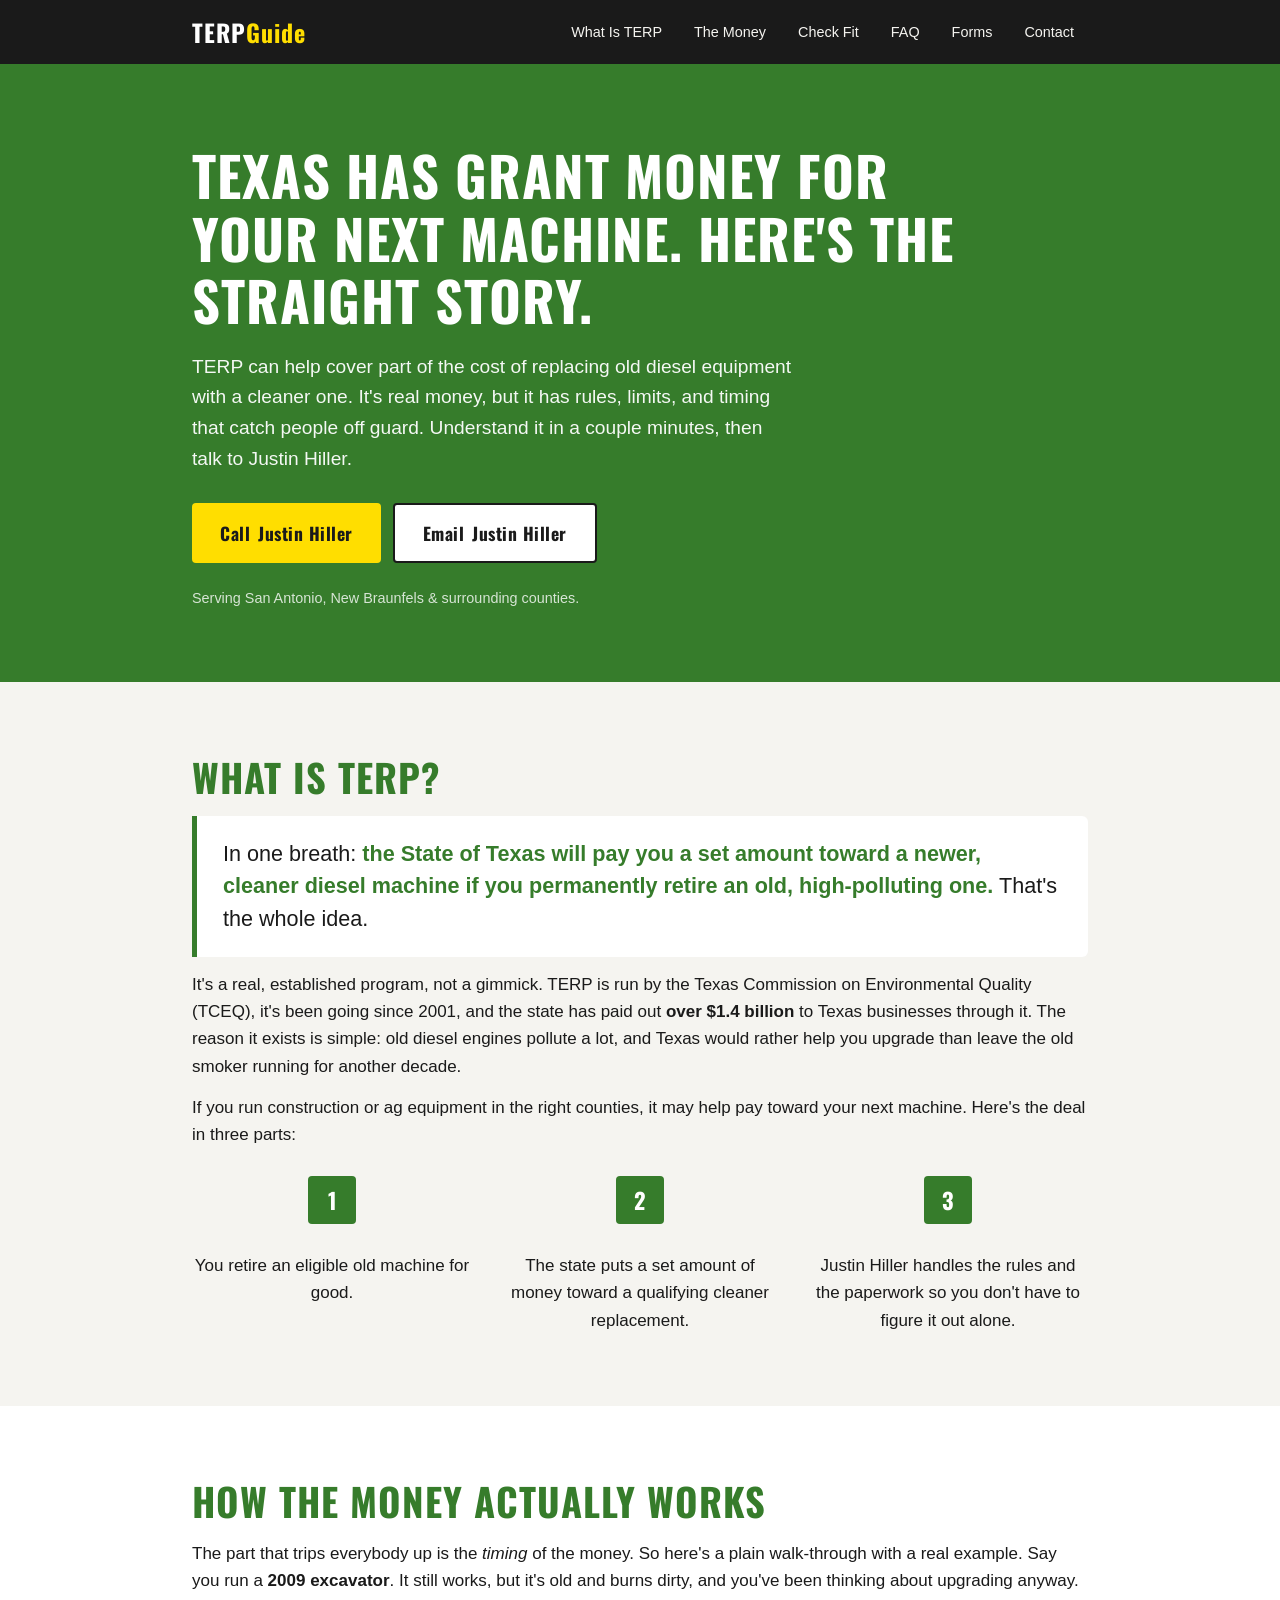
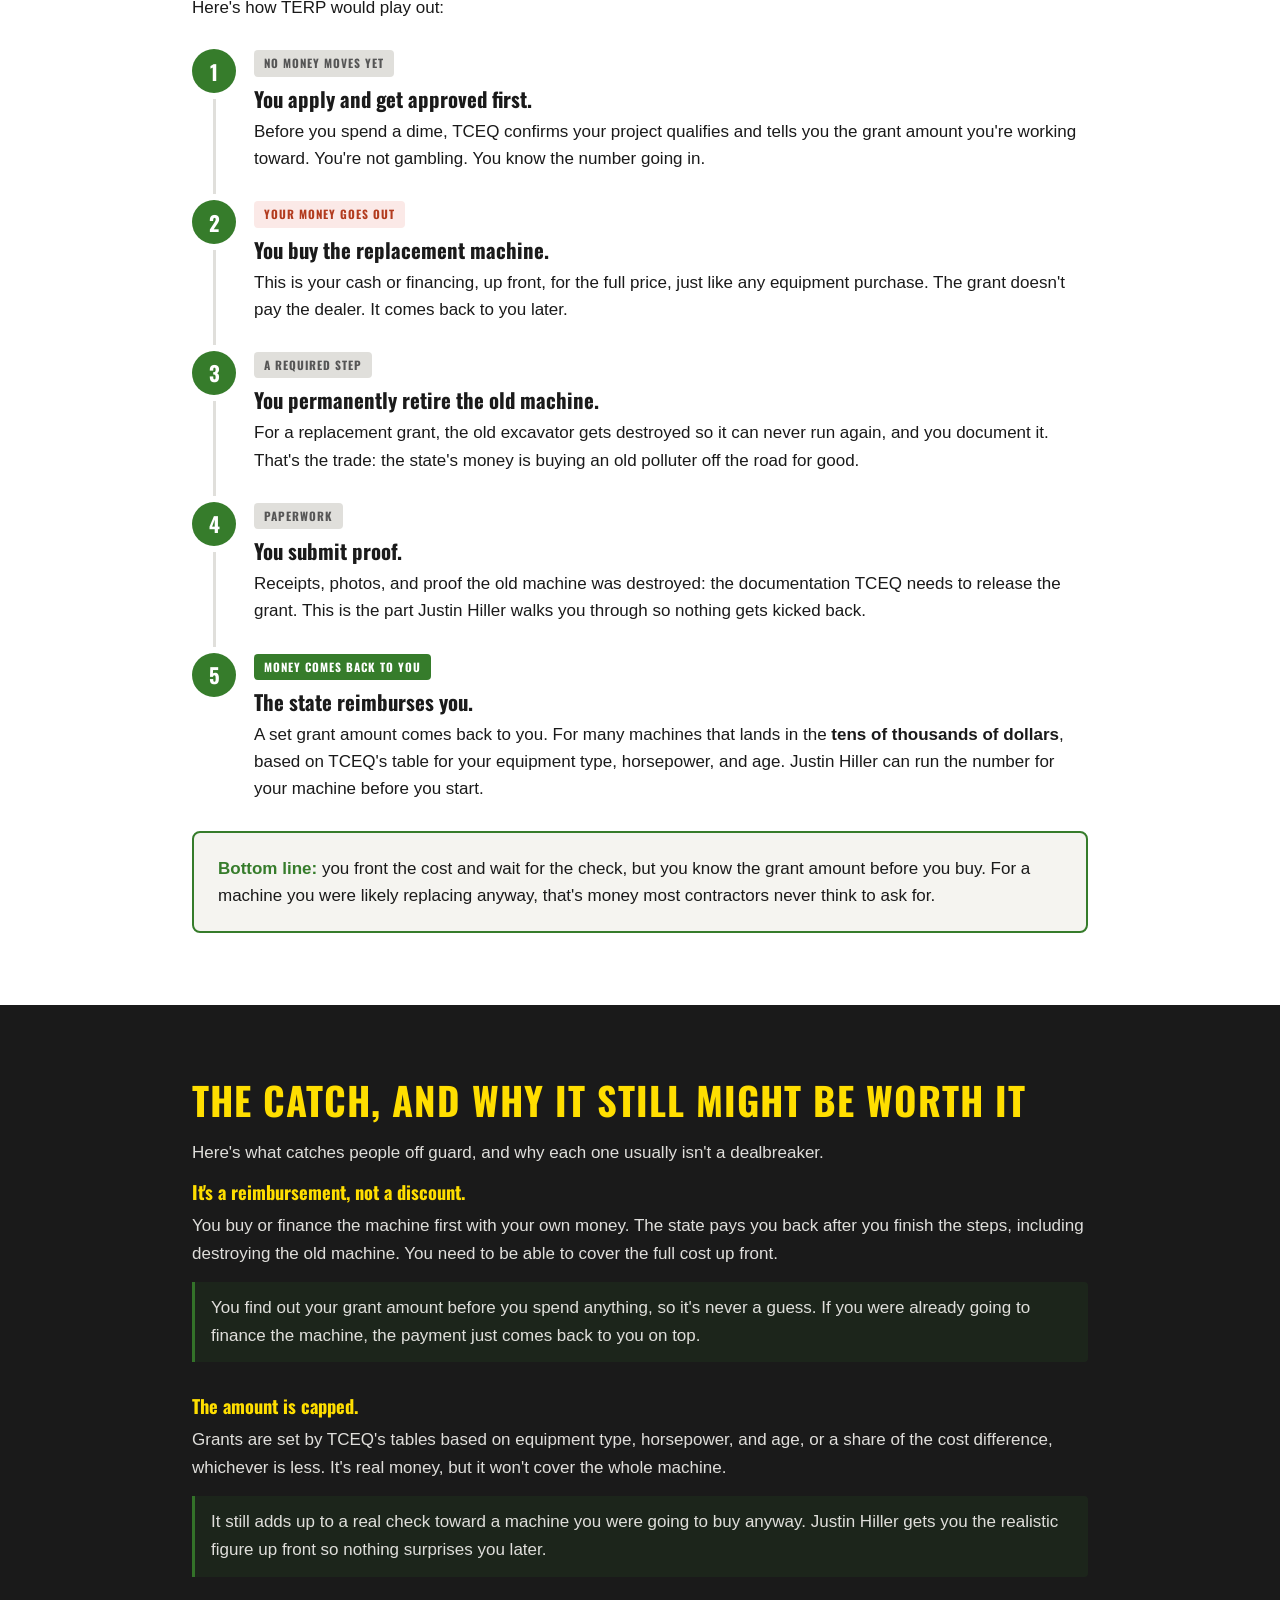
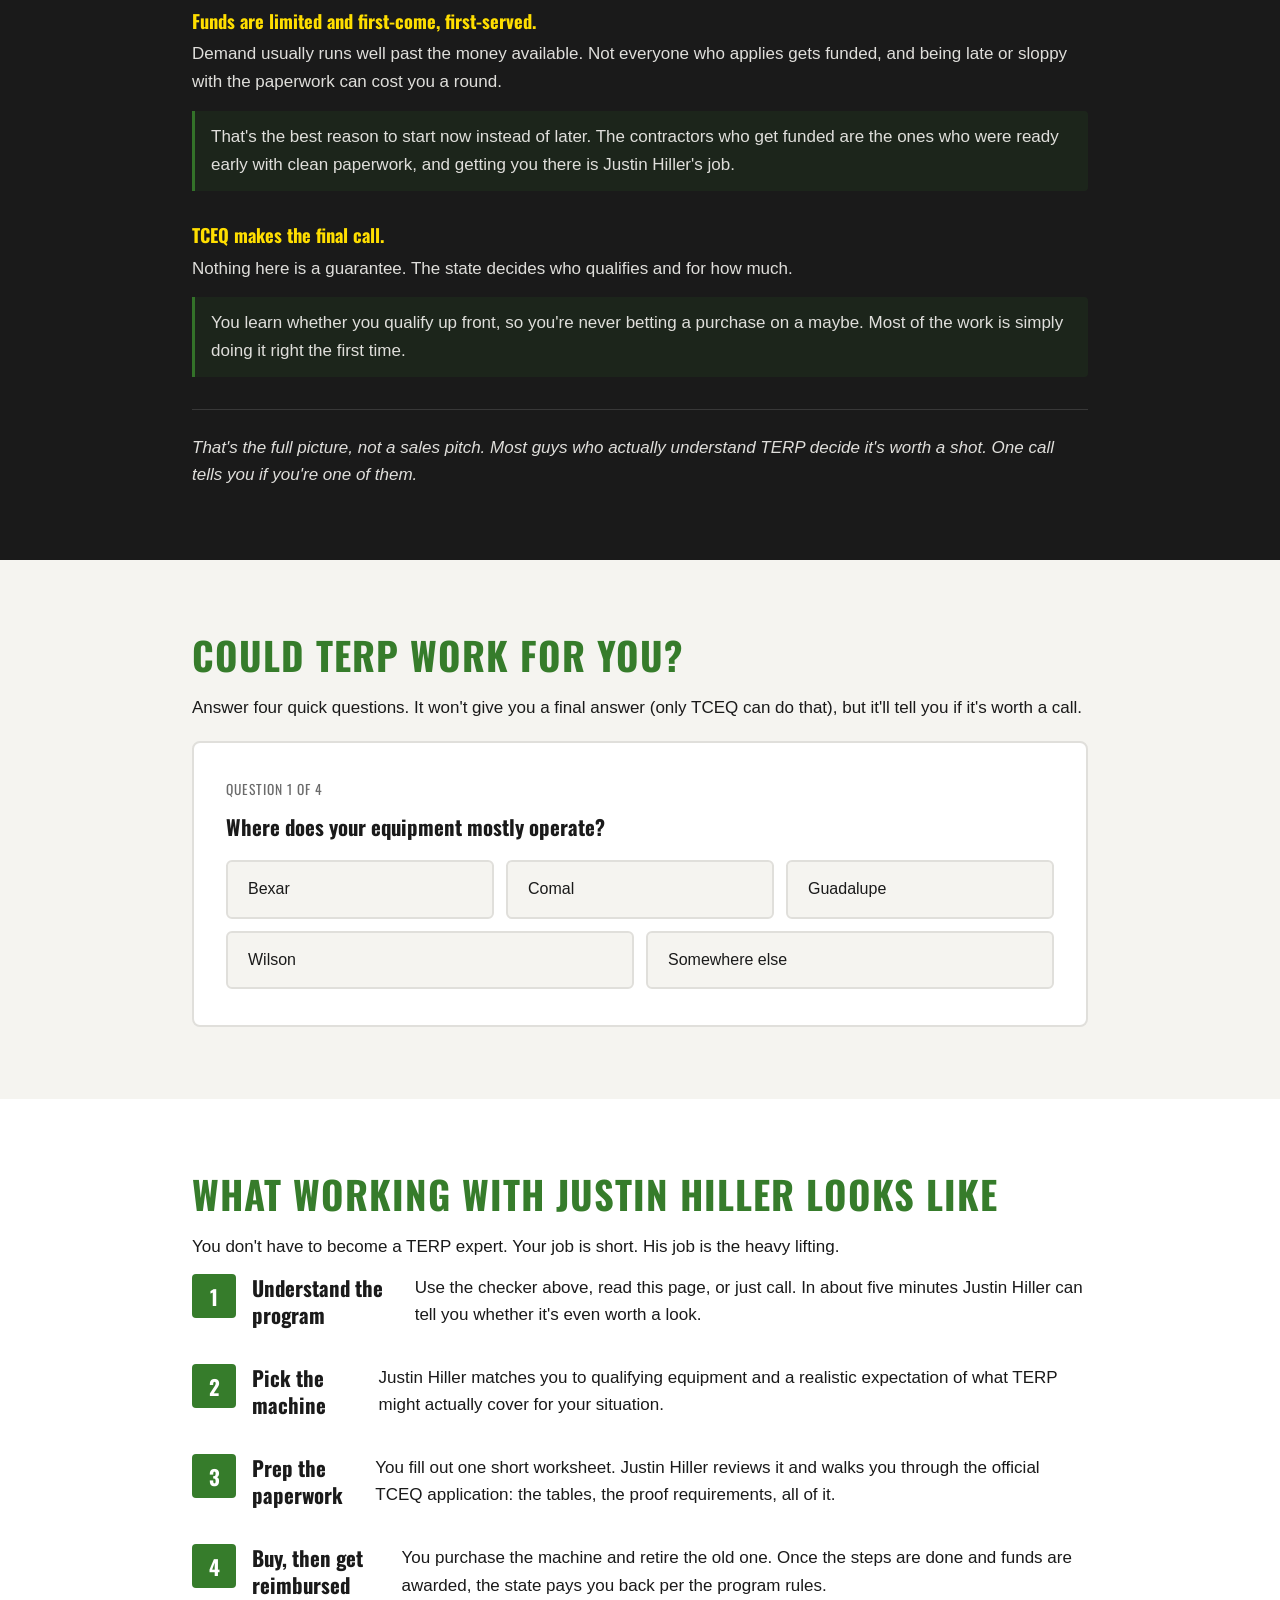
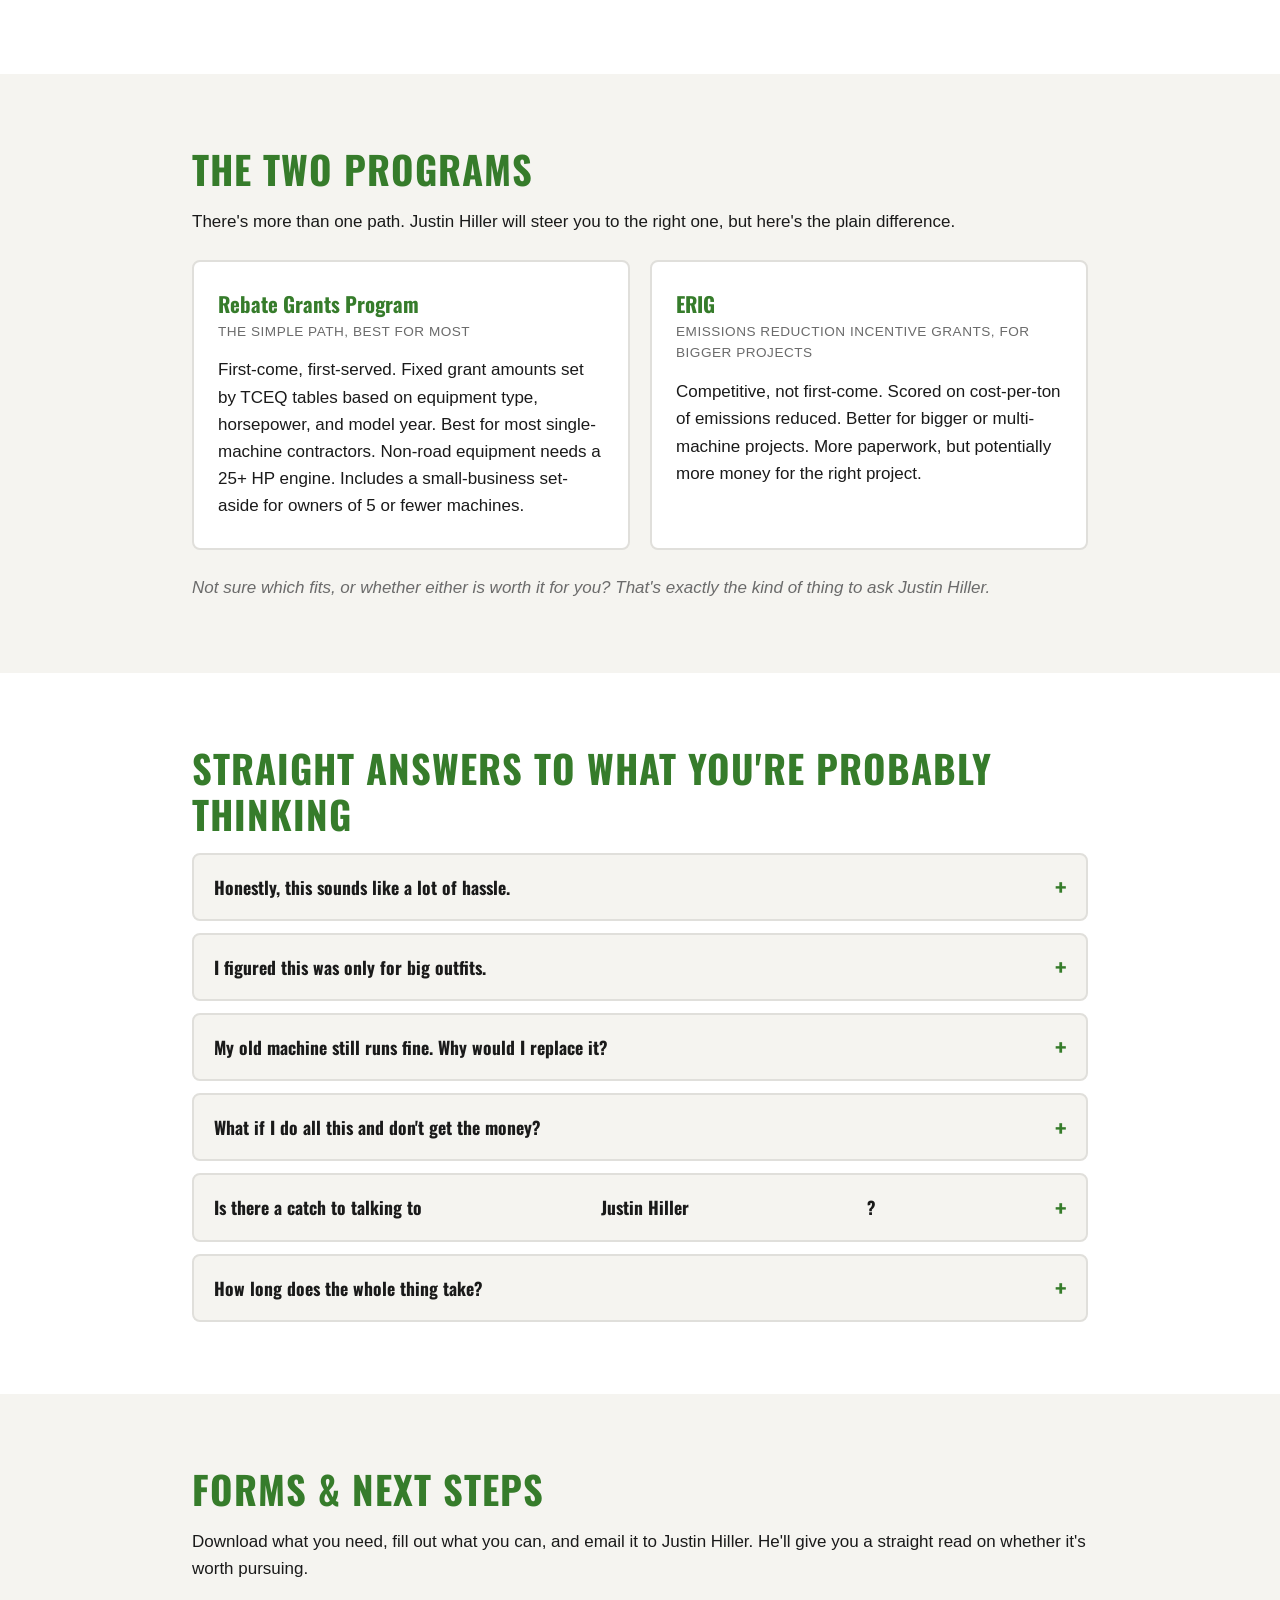
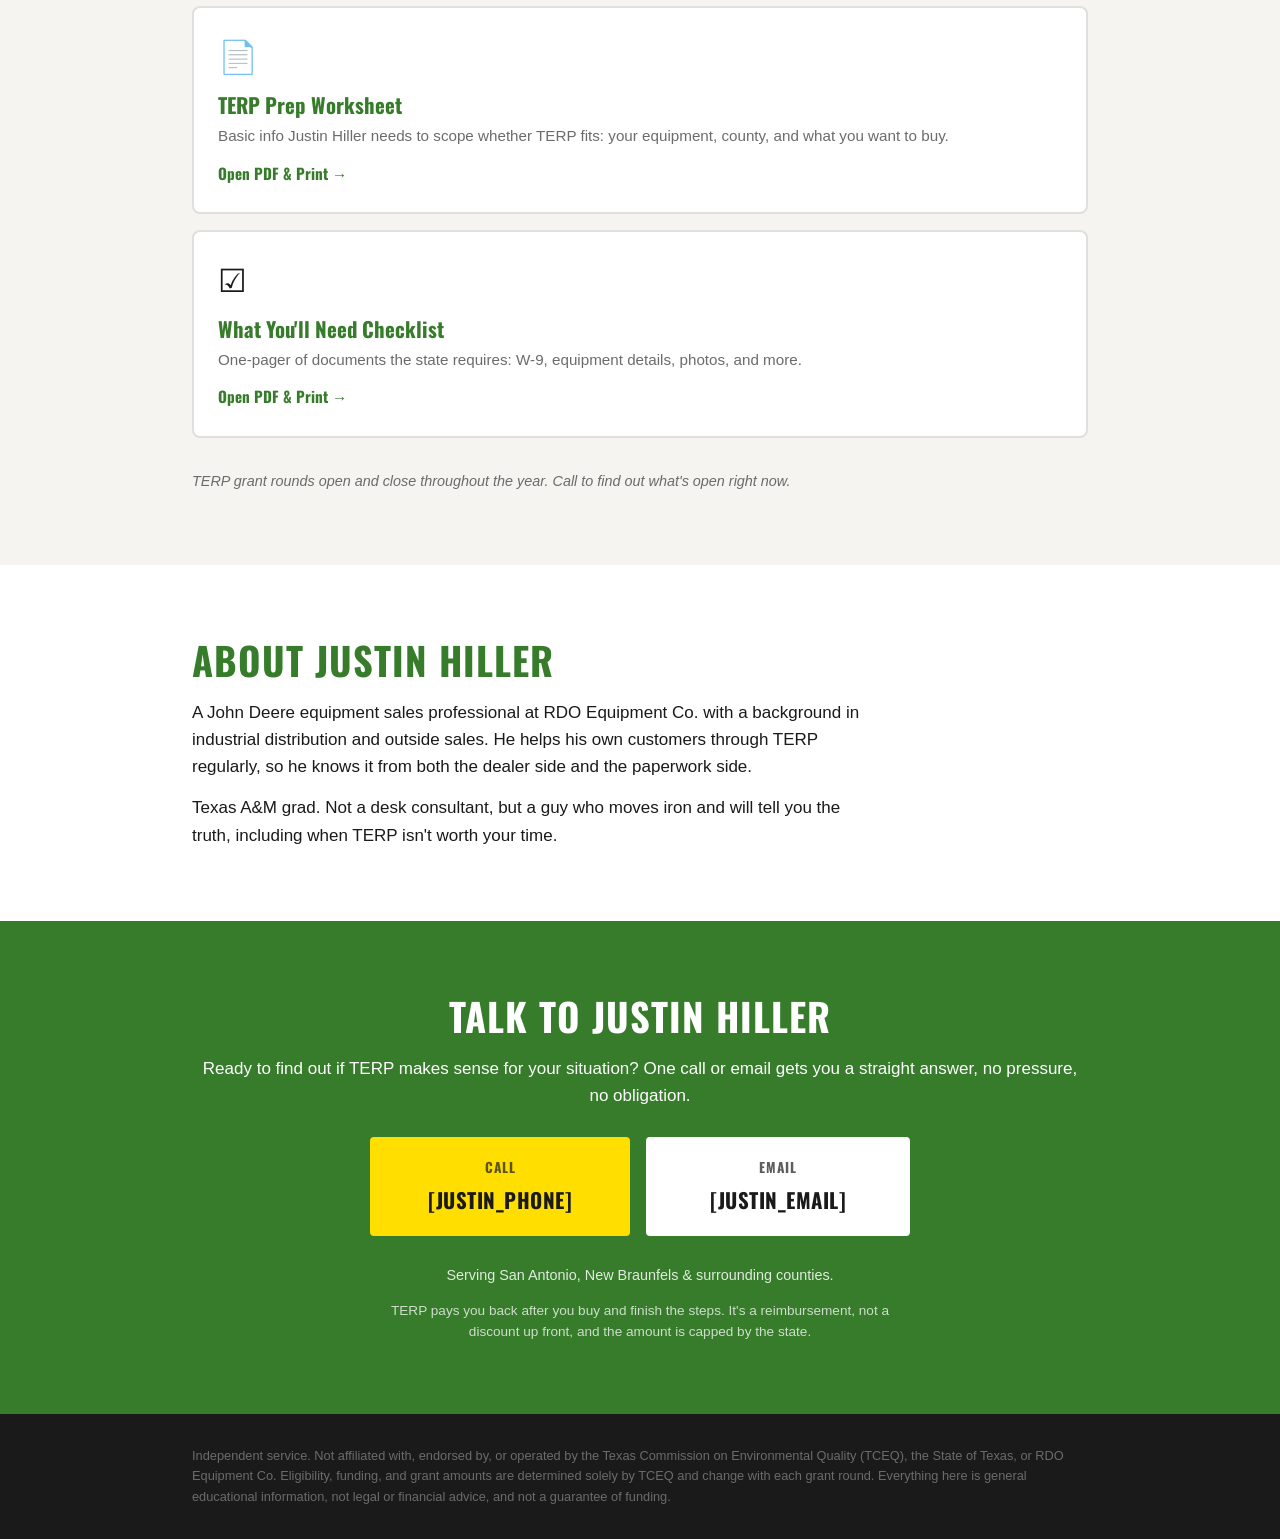
==== index.html @ 0352c2bd "Initial commit: TERP education & referral site Static single-page site explaining the Texas Emission" ====
<!DOCTYPE html>
<html lang="en">
<head>
  <meta charset="UTF-8">
  <meta name="viewport" content="width=device-width, initial-scale=1.0">
  <title>TERP Grants for Texas Contractors & Farmers | Straight Talk</title>
  <meta name="description" content="Texas has grant money to help replace old diesel equipment. Understand the TERP program in plain English: how the money actually works, what it covers, and whether it's worth your time.">
  <meta property="og:title" content="TERP Grants for Texas Contractors & Farmers">
  <meta property="og:description" content="Texas has grant money to help replace old diesel equipment. Understand the TERP program: the real version, not the sales pitch.">
  <meta property="og:type" content="website">
  <link rel="icon" href="data:image/svg+xml,<svg xmlns='http://www.w3.org/2000/svg' viewBox='0 0 100 100'><rect width='100' height='100' rx='12' fill='%23367C2B'/><text x='50' y='72' font-size='60' font-weight='bold' fill='white' text-anchor='middle' font-family='Arial Black,Arial'>T</text></svg>">
  <link rel="preconnect" href="https://fonts.googleapis.com">
  <link rel="preconnect" href="https://fonts.gstatic.com" crossorigin>
  <link href="https://fonts.googleapis.com/css2?family=Oswald:wght@500;700&display=swap" rel="stylesheet">
  <link rel="stylesheet" href="styles.css">
</head>
<body>

  <!-- Nav -->
  <nav class="main-nav" aria-label="Main navigation">
    <div class="container nav-bar">
      <a href="#hero" class="nav-logo">TERP<span>Guide</span></a>
      <button class="nav-toggle" aria-expanded="false" aria-controls="nav-menu" aria-label="Open menu">
        <span></span><span></span><span></span>
      </button>
      <ul class="nav-menu" id="nav-menu" role="list">
        <li><a href="#what-is-terp">What Is TERP</a></li>
        <li><a href="#money">The Money</a></li>
        <li><a href="#eligibility">Check Fit</a></li>
        <li><a href="#faq">FAQ</a></li>
        <li><a href="#forms">Forms</a></li>
        <li><a href="#contact">Contact</a></li>
      </ul>
    </div>
  </nav>

  <main>

    <!-- 1. Hero -->
    <section id="hero" class="hero">
      <div class="container">
        <h1>Texas Has Grant Money for Your Next Machine. Here's the Straight Story.</h1>
        <p class="hero-sub">TERP can help cover part of the cost of replacing old diesel equipment with a cleaner one. It's real money, but it has rules, limits, and timing that catch people off guard. Understand it in a couple minutes, then talk to <span data-name>Justin</span>.</p>
        <div class="hero-ctas">
          <a href="#" data-phone class="btn btn--primary">Call <span data-name>Justin</span></a>
          <a href="#" data-email class="btn btn--secondary">Email <span data-name>Justin</span></a>
        </div>
        <p class="hero-area">Serving <span data-service-area>San Antonio, New Braunfels & surrounding counties</span>.</p>
      </div>
    </section>

    <!-- 2. What Is TERP -->
    <section id="what-is-terp" class="section">
      <div class="container">
        <h2>What Is TERP?</h2>
        <p class="lead-statement">In one breath: <strong>the State of Texas will pay you a set amount toward a newer, cleaner diesel machine if you permanently retire an old, high-polluting one.</strong> That's the whole idea.</p>
        <p>It's a real, established program, not a gimmick. TERP is run by the Texas Commission on Environmental Quality (TCEQ), it's been going since 2001, and the state has paid out <strong>over $1.4 billion</strong> to Texas businesses through it. The reason it exists is simple: old diesel engines pollute a lot, and Texas would rather help you upgrade than leave the old smoker running for another decade.</p>
        <p>If you run construction or ag equipment in the right counties, it may help pay toward your next machine. Here's the deal in three parts:</p>
        <div class="three-points">
          <div class="point">
            <div class="point-number">1</div>
            <p>You retire an eligible old machine for good.</p>
          </div>
          <div class="point">
            <div class="point-number">2</div>
            <p>The state puts a set amount of money toward a qualifying cleaner replacement.</p>
          </div>
          <div class="point">
            <div class="point-number">3</div>
            <p><span data-name>Justin</span> handles the rules and the paperwork so you don't have to figure it out alone.</p>
          </div>
        </div>
      </div>
    </section>

    <!-- 3. How the Money Actually Works -->
    <section id="money" class="section section--alt">
      <div class="container">
        <h2>How the Money Actually Works</h2>
        <p>The part that trips everybody up is the <em>timing</em> of the money. So here's a plain walk-through with a real example. Say you run a <strong>2009 excavator</strong>. It still works, but it's old and burns dirty, and you've been thinking about upgrading anyway. Here's how TERP would play out:</p>

        <ol class="timeline" aria-label="How the TERP money flows, step by step">
          <li class="tl-step">
            <div class="tl-marker"><span class="tl-num">1</span><span class="tl-bar"></span></div>
            <div class="tl-body">
              <span class="tl-tag tl-tag--neutral">No money moves yet</span>
              <h3>You apply and get approved first.</h3>
              <p>Before you spend a dime, TCEQ confirms your project qualifies and tells you the grant amount you're working toward. You're not gambling. You know the number going in.</p>
            </div>
          </li>
          <li class="tl-step">
            <div class="tl-marker"><span class="tl-num">2</span><span class="tl-bar"></span></div>
            <div class="tl-body">
              <span class="tl-tag tl-tag--out">Your money goes out</span>
              <h3>You buy the replacement machine.</h3>
              <p>This is your cash or financing, up front, for the full price, just like any equipment purchase. The grant doesn't pay the dealer. It comes back to you later.</p>
            </div>
          </li>
          <li class="tl-step">
            <div class="tl-marker"><span class="tl-num">3</span><span class="tl-bar"></span></div>
            <div class="tl-body">
              <span class="tl-tag tl-tag--neutral">A required step</span>
              <h3>You permanently retire the old machine.</h3>
              <p>For a replacement grant, the old excavator gets destroyed so it can never run again, and you document it. That's the trade: the state's money is buying an old polluter off the road for good.</p>
            </div>
          </li>
          <li class="tl-step">
            <div class="tl-marker"><span class="tl-num">4</span><span class="tl-bar"></span></div>
            <div class="tl-body">
              <span class="tl-tag tl-tag--neutral">Paperwork</span>
              <h3>You submit proof.</h3>
              <p>Receipts, photos, and proof the old machine was destroyed: the documentation TCEQ needs to release the grant. This is the part <span data-name>Justin</span> walks you through so nothing gets kicked back.</p>
            </div>
          </li>
          <li class="tl-step tl-step--last">
            <div class="tl-marker"><span class="tl-num">5</span></div>
            <div class="tl-body">
              <span class="tl-tag tl-tag--in">Money comes back to you</span>
              <h3>The state reimburses you.</h3>
              <p>A set grant amount comes back to you. For many machines that lands in the <strong>tens of thousands of dollars</strong>, based on TCEQ's table for your equipment type, horsepower, and age. <span data-name>Justin</span> can run the number for your machine before you start.</p>
            </div>
          </li>
        </ol>

        <div class="money-takeaway">
          <p><strong>Bottom line:</strong> you front the cost and wait for the check, but you know the grant amount before you buy. For a machine you were likely replacing anyway, that's money most contractors never think to ask for.</p>
        </div>
      </div>
    </section>

    <!-- 4. The Catch (honest objections, paired with reassurance) -->
    <section id="honest-version" class="section section--dark">
      <div class="container">
        <h2>The Catch, and Why It Still Might Be Worth It</h2>
        <p class="section-intro">Here's what catches people off guard, and why each one usually isn't a dealbreaker.</p>
        <div class="honest-list">
          <div class="honest-item">
            <h3>It's a reimbursement, not a discount.</h3>
            <p>You buy or finance the machine first with your own money. The state pays you back after you finish the steps, including destroying the old machine. You need to be able to cover the full cost up front.</p>
            <p class="honest-reassure">You find out your grant amount before you spend anything, so it's never a guess. If you were already going to finance the machine, the payment just comes back to you on top.</p>
          </div>
          <div class="honest-item">
            <h3>The amount is capped.</h3>
            <p>Grants are set by TCEQ's tables based on equipment type, horsepower, and age, or a share of the cost difference, whichever is less. It's real money, but it won't cover the whole machine.</p>
            <p class="honest-reassure">It still adds up to a real check toward a machine you were going to buy anyway. <span data-name>Justin</span> gets you the realistic figure up front so nothing surprises you later.</p>
          </div>
          <div class="honest-item">
            <h3>Funds are limited and first-come, first-served.</h3>
            <p>Demand usually runs well past the money available. Not everyone who applies gets funded, and being late or sloppy with the paperwork can cost you a round.</p>
            <p class="honest-reassure">That's the best reason to start now instead of later. The contractors who get funded are the ones who were ready early with clean paperwork, and getting you there is <span data-name>Justin</span>'s job.</p>
          </div>
          <div class="honest-item">
            <h3>TCEQ makes the final call.</h3>
            <p>Nothing here is a guarantee. The state decides who qualifies and for how much.</p>
            <p class="honest-reassure">You learn whether you qualify up front, so you're never betting a purchase on a maybe. Most of the work is simply doing it right the first time.</p>
          </div>
        </div>
        <p class="honest-close">That's the full picture, not a sales pitch. Most guys who actually understand TERP decide it's worth a shot. One call tells you if you're one of them.</p>
      </div>
    </section>

    <!-- 5. Eligibility Checker -->
    <section id="eligibility" class="section">
      <div class="container">
        <h2>Could TERP Work for You?</h2>
        <p>Answer four quick questions. It won't give you a final answer (only TCEQ can do that), but it'll tell you if it's worth a call.</p>
        <div id="checker-widget" class="checker-widget" role="region" aria-label="Eligibility checker">
          <!-- Populated by script.js -->
        </div>
      </div>
    </section>

    <!-- 6. How It Works (working with Justin) -->
    <section id="how-it-works" class="section section--alt">
      <div class="container">
        <h2>What Working With <span data-name>Justin</span> Looks Like</h2>
        <p>You don't have to become a TERP expert. Your job is short. His job is the heavy lifting.</p>
        <div class="steps">
          <div class="step">
            <div class="step-number">1</div>
            <h3>Understand the program</h3>
            <p>Use the checker above, read this page, or just call. In about five minutes <span data-name>Justin</span> can tell you whether it's even worth a look.</p>
          </div>
          <div class="step">
            <div class="step-number">2</div>
            <h3>Pick the machine</h3>
            <p><span data-name>Justin</span> matches you to qualifying equipment and a realistic expectation of what TERP might actually cover for your situation.</p>
          </div>
          <div class="step">
            <div class="step-number">3</div>
            <h3>Prep the paperwork</h3>
            <p>You fill out one short worksheet. <span data-name>Justin</span> reviews it and walks you through the official TCEQ application: the tables, the proof requirements, all of it.</p>
          </div>
          <div class="step">
            <div class="step-number">4</div>
            <h3>Buy, then get reimbursed</h3>
            <p>You purchase the machine and retire the old one. Once the steps are done and funds are awarded, the state pays you back per the program rules.</p>
          </div>
        </div>
      </div>
    </section>

    <!-- 7. The Two Programs -->
    <section id="programs" class="section">
      <div class="container">
        <h2>The Two Programs</h2>
        <p>There's more than one path. <span data-name>Justin</span> will steer you to the right one, but here's the plain difference.</p>
        <div class="program-cards">
          <div class="program-card">
            <h3>Rebate Grants Program</h3>
            <p class="program-card-subtitle">The simple path, best for most</p>
            <p>First-come, first-served. Fixed grant amounts set by TCEQ tables based on equipment type, horsepower, and model year. Best for most single-machine contractors. Non-road equipment needs a 25+ HP engine. Includes a small-business set-aside for owners of 5 or fewer machines.</p>
          </div>
          <div class="program-card">
            <h3>ERIG</h3>
            <p class="program-card-subtitle">Emissions Reduction Incentive Grants, for bigger projects</p>
            <p>Competitive, not first-come. Scored on cost-per-ton of emissions reduced. Better for bigger or multi-machine projects. More paperwork, but potentially more money for the right project.</p>
          </div>
        </div>
        <p class="programs-note">Not sure which fits, or whether either is worth it for you? That's exactly the kind of thing to ask <span data-name>Justin</span>.</p>
      </div>
    </section>

    <!-- 8. FAQ / objection handling -->
    <section id="faq" class="section section--alt">
      <div class="container">
        <h2>Straight Answers to What You're Probably Thinking</h2>
        <div class="faq-list">
          <details class="faq-item">
            <summary>Honestly, this sounds like a lot of hassle.</summary>
            <div class="faq-body">
              <p>The paperwork is the exact part that scares most people off, which is why <span data-name>Justin</span> does that part with you. Your side is short: one conversation, a quick worksheet, and a few signatures. The TCEQ application, the grant tables, and the proof requirements are on him.</p>
            </div>
          </details>
          <details class="faq-item">
            <summary>I figured this was only for big outfits.</summary>
            <div class="faq-body">
              <p>It's not. There's a small-business set-aside built specifically for owners of <strong>five or fewer machines</strong>. Plenty of single-machine contractors and small ag operations get funded. If anything, this is more for you than for the big fleets.</p>
            </div>
          </details>
          <details class="faq-item">
            <summary>My old machine still runs fine. Why would I replace it?</summary>
            <div class="faq-body">
              <p>You don't have to. But if you were already going to upgrade in the next year or two, TERP can put a real chunk of money toward it that you'd otherwise never see. The trade is that the old machine gets retired for good, so it makes the most sense when you're ready to move on from it anyway.</p>
            </div>
          </details>
          <details class="faq-item">
            <summary>What if I do all this and don't get the money?</summary>
            <div class="faq-body">
              <p>Fair concern, and the honest answer is that nothing's guaranteed. TCEQ makes the call. But approval comes before you spend, so you're never risking the purchase itself. <span data-name>Justin</span> won't point you at a long shot.</p>
            </div>
          </details>
          <details class="faq-item">
            <summary>Is there a catch to talking to <span data-name>Justin</span>?</summary>
            <div class="faq-body">
              <p>No. The call is free, and if TERP isn't a fit he'll say so. He'd rather tell you that than walk you into a dead end. That's the whole point of this page.</p>
            </div>
          </details>
          <details class="faq-item">
            <summary>How long does the whole thing take?</summary>
            <div class="faq-body">
              <p>It depends on the grant round and how fast you move. Some of it is on the state's timeline, not yours. <span data-name>Justin</span> can give you a clear picture of what's open right now and how the timing would work for your project.</p>
            </div>
          </details>
        </div>
      </div>
    </section>

    <!-- 9. Forms & Next Steps -->
    <section id="forms" class="section">
      <div class="container">
        <h2>Forms & Next Steps</h2>
        <p>Download what you need, fill out what you can, and email it to <span data-name>Justin</span>. He'll give you a straight read on whether it's worth pursuing.</p>
        <div class="form-cards">
          <a href="public/docs/terp-prep-worksheet.pdf" target="_blank" class="form-card">
            <div class="form-card-icon" aria-hidden="true">&#128196;</div>
            <h3>TERP Prep Worksheet</h3>
            <p>Basic info <span data-name>Justin</span> needs to scope whether TERP fits: your equipment, county, and what you want to buy.</p>
            <span class="form-card-action">Open PDF &amp; Print →</span>
          </a>
          <a href="public/docs/terp-checklist.pdf" target="_blank" class="form-card">
            <div class="form-card-icon" aria-hidden="true">&#9745;</div>
            <h3>What You'll Need Checklist</h3>
            <p>One-pager of documents the state requires: W-9, equipment details, photos, and more.</p>
            <span class="form-card-action">Open PDF &amp; Print →</span>
          </a>
        </div>
        <p class="status-note" data-status-note>TERP grant rounds open and close throughout the year. Call to find out what's open right now.</p>
      </div>
    </section>

    <!-- 10. About Justin -->
    <section id="about" class="section section--alt">
      <div class="container">
        <h2>About <span data-name>Justin</span></h2>
        <div class="about-content">
          <p>A John Deere equipment sales professional at RDO Equipment Co. with a background in industrial distribution and outside sales. He helps his own customers through TERP regularly, so he knows it from both the dealer side and the paperwork side.</p>
          <p>Texas A&amp;M grad. Not a desk consultant, but a guy who moves iron and will tell you the truth, including when TERP isn't worth your time.</p>
        </div>
      </div>
    </section>

    <!-- 11. Contact -->
    <section id="contact" class="section section--contact">
      <div class="container">
        <h2>Talk to <span data-name>Justin</span></h2>
        <p>Ready to find out if TERP makes sense for your situation? One call or email gets you a straight answer, no pressure, no obligation.</p>
        <div class="contact-ctas">
          <a href="#" data-phone class="btn btn--primary btn--large">
            <span class="btn-label">Call</span>
            <span data-phone="label" class="btn-value">[JUSTIN_PHONE]</span>
          </a>
          <a href="#" data-email class="btn btn--secondary btn--large">
            <span class="btn-label">Email</span>
            <span data-email="label" class="btn-value">[JUSTIN_EMAIL]</span>
          </a>
        </div>
        <p class="contact-area">Serving <span data-service-area>San Antonio, New Braunfels & surrounding counties</span>.</p>
        <p class="money-note" data-money-note>TERP pays you back after you buy and finish the steps. It's a reimbursement, not a discount up front, and the amount is capped by the state.</p>
      </div>
    </section>

  </main>

  <!-- Footer -->
  <footer class="footer">
    <div class="container">
      <p>Independent service. Not affiliated with, endorsed by, or operated by the Texas Commission on Environmental Quality (TCEQ), the State of Texas, or RDO Equipment Co. Eligibility, funding, and grant amounts are determined solely by TCEQ and change with each grant round. Everything here is general educational information, not legal or financial advice, and not a guarantee of funding.</p>
    </div>
  </footer>

  <script src="script.js"></script>
</body>
</html>
---- styles.css ----
/* ============================================================
   TERP Guide - Styles
   Mobile-first. Edit colors/fonts here if needed.
   ============================================================ */

/* ---- Reset & base ---- */
*, *::before, *::after { box-sizing: border-box; margin: 0; padding: 0; }

:root {
  --green: #367C2B;
  --green-dark: #2a6122;
  --charcoal: #1A1A1A;
  --yellow: #FFDE00;
  --off-white: #F5F4F0;
  --white: #FFFFFF;
  --gray: #6B6B6B;
  --gray-light: #E0DFDB;
  --font-heading: 'Oswald', 'Arial Black', Arial, sans-serif;
  --font-body: -apple-system, BlinkMacSystemFont, 'Segoe UI', Roboto, Arial, sans-serif;
}

html { scroll-behavior: smooth; scroll-padding-top: 72px; }

body {
  font-family: var(--font-body);
  font-size: 17px;
  line-height: 1.6;
  color: var(--charcoal);
  background: var(--off-white);
  -webkit-font-smoothing: antialiased;
}

img { max-width: 100%; display: block; }
a { color: var(--green); }

.container {
  width: 100%;
  max-width: 960px;
  margin: 0 auto;
  padding: 0 20px;
}

/* ---- Nav ---- */
.main-nav {
  position: sticky;
  top: 0;
  z-index: 100;
  background: var(--charcoal);
}

.nav-bar {
  display: flex;
  align-items: center;
  justify-content: space-between;
  height: 64px;
}

.nav-logo {
  font-family: var(--font-heading);
  font-size: 1.5rem;
  font-weight: 700;
  color: var(--white);
  text-decoration: none;
  letter-spacing: 1px;
}
.nav-logo span {
  color: var(--yellow);
}

.nav-toggle {
  display: flex;
  flex-direction: column;
  gap: 5px;
  background: none;
  border: none;
  cursor: pointer;
  padding: 8px;
  min-width: 48px;
  min-height: 48px;
  align-items: center;
  justify-content: center;
}
.nav-toggle span {
  display: block;
  width: 24px;
  height: 3px;
  background: var(--white);
  border-radius: 2px;
  transition: transform 0.2s, opacity 0.2s;
}
.nav-toggle[aria-expanded="true"] span:nth-child(1) { transform: translateY(8px) rotate(45deg); }
.nav-toggle[aria-expanded="true"] span:nth-child(2) { opacity: 0; }
.nav-toggle[aria-expanded="true"] span:nth-child(3) { transform: translateY(-8px) rotate(-45deg); }

.nav-menu {
  display: none;
  position: absolute;
  top: 64px;
  left: 0;
  right: 0;
  background: var(--charcoal);
  list-style: none;
  padding: 8px 0 16px;
}
.nav-menu.open { display: block; }

.nav-menu a {
  display: block;
  color: var(--off-white);
  text-decoration: none;
  font-size: 1rem;
  min-height: 48px;
  line-height: 48px;
  padding: 0 20px;
}
.nav-menu a:hover,
.nav-menu a:focus { color: var(--yellow); }

/* ---- Buttons ---- */
.btn {
  display: inline-flex;
  align-items: center;
  justify-content: center;
  gap: 8px;
  font-family: var(--font-heading);
  font-size: 1.1rem;
  font-weight: 700;
  text-decoration: none;
  border: none;
  border-radius: 4px;
  cursor: pointer;
  padding: 14px 28px;
  min-height: 48px;
  min-width: 48px;
  transition: background 0.15s, transform 0.1s;
  text-align: center;
  letter-spacing: 0.5px;
}
.btn:active { transform: scale(0.97); }

.btn--primary {
  background: var(--yellow);
  color: var(--charcoal);
}
.btn--primary:hover,
.btn--primary:focus { background: #e6c800; }

.btn--secondary {
  background: var(--white);
  color: var(--charcoal);
  border: 2px solid var(--charcoal);
}
.btn--secondary:hover,
.btn--secondary:focus { background: var(--off-white); }

.btn--large {
  font-size: 1.25rem;
  padding: 18px 32px;
  width: 100%;
  flex-direction: column;
  gap: 4px;
}
.btn-label { font-size: 0.85rem; text-transform: uppercase; letter-spacing: 1px; opacity: 0.7; }
.btn-value { font-size: 1.3rem; }

/* ---- Sections ---- */
.section {
  padding: 56px 0;
}
.section--alt { background: var(--white); }
.section--dark {
  background: var(--charcoal);
  color: var(--off-white);
}
.section--dark h2 { color: var(--yellow); }
.section--dark h3 { color: var(--white); }

.section--contact {
  background: var(--green);
  color: var(--white);
  text-align: center;
}
.section--contact h2 { color: var(--white); }

h2 {
  font-family: var(--font-heading);
  font-size: 2rem;
  font-weight: 700;
  color: var(--green);
  margin-bottom: 16px;
  text-transform: uppercase;
  letter-spacing: 1px;
  line-height: 1.2;
}
.section--dark h2 span,
.section--contact h2 span { color: inherit; }

h3 {
  font-family: var(--font-heading);
  font-size: 1.3rem;
  font-weight: 700;
  margin-bottom: 8px;
  line-height: 1.3;
}

.section p { margin-bottom: 14px; }
.section p:last-child { margin-bottom: 0; }

.section-intro {
  opacity: 0.9;
  margin-bottom: 28px;
}

/* ---- Hero ---- */
.hero {
  background: var(--green);
  color: var(--white);
  padding: 64px 0 56px;
}

.hero h1 {
  font-family: var(--font-heading);
  font-size: 2.2rem;
  font-weight: 700;
  line-height: 1.15;
  margin-bottom: 20px;
  text-transform: uppercase;
  letter-spacing: 1px;
}

.hero-sub {
  font-size: 1.1rem;
  line-height: 1.6;
  margin-bottom: 28px;
  max-width: 600px;
  opacity: 0.95;
}

.hero-ctas {
  display: flex;
  flex-direction: column;
  gap: 12px;
  margin-bottom: 24px;
}

.hero-area {
  font-size: 0.9rem;
  opacity: 0.8;
}

/* ---- What Is TERP ---- */
.lead-statement {
  font-size: 1.2rem;
  line-height: 1.5;
  padding: 18px 20px;
  background: var(--white);
  border-left: 5px solid var(--green);
  border-radius: 0 6px 6px 0;
  margin-bottom: 20px;
}
.lead-statement strong { color: var(--green); }

.three-points {
  display: flex;
  flex-direction: column;
  gap: 20px;
  margin-top: 28px;
}
.point {
  display: flex;
  gap: 16px;
  align-items: flex-start;
}
.point-number {
  flex-shrink: 0;
  width: 40px;
  height: 40px;
  background: var(--green);
  color: var(--white);
  font-family: var(--font-heading);
  font-weight: 700;
  font-size: 1.2rem;
  display: flex;
  align-items: center;
  justify-content: center;
  border-radius: 4px;
}
.point p { margin-bottom: 0; }

/* ---- Money timeline ---- */
.timeline {
  list-style: none;
  margin: 28px 0;
  padding: 0;
}
.tl-step {
  display: flex;
  gap: 18px;
}
.tl-marker {
  display: flex;
  flex-direction: column;
  align-items: center;
  flex-shrink: 0;
}
.tl-num {
  width: 44px;
  height: 44px;
  background: var(--green);
  color: var(--white);
  font-family: var(--font-heading);
  font-weight: 700;
  font-size: 1.3rem;
  display: flex;
  align-items: center;
  justify-content: center;
  border-radius: 50%;
}
.tl-bar {
  flex: 1;
  width: 3px;
  background: var(--gray-light);
  margin: 6px 0;
  min-height: 24px;
}
.tl-body {
  padding-bottom: 28px;
}
.tl-step--last .tl-body { padding-bottom: 0; }
.tl-body h3 { margin-bottom: 6px; color: var(--charcoal); }
.tl-body p { margin-bottom: 0; }

.tl-tag {
  display: inline-block;
  font-family: var(--font-heading);
  font-weight: 700;
  font-size: 0.72rem;
  text-transform: uppercase;
  letter-spacing: 1px;
  padding: 4px 10px;
  border-radius: 4px;
  margin-bottom: 8px;
}
.tl-tag--neutral { background: var(--gray-light); color: #555; }
.tl-tag--out { background: #fbe9e7; color: #b23b1e; }
.tl-tag--in { background: var(--green); color: var(--white); }

.money-takeaway {
  margin-top: 12px;
  padding: 22px 24px;
  background: var(--off-white);
  border: 2px solid var(--green);
  border-radius: 8px;
}
.money-takeaway p { margin-bottom: 0; }
.money-takeaway strong { color: var(--green); }

/* ---- Honest / The Catch ---- */
.honest-list {
  display: flex;
  flex-direction: column;
  gap: 28px;
  margin-bottom: 32px;
}
.honest-item h3 {
  color: var(--yellow);
  font-size: 1.15rem;
}
.honest-item p {
  opacity: 0.9;
  line-height: 1.65;
}
.honest-reassure {
  margin-top: 12px;
  padding: 12px 16px;
  border-left: 3px solid var(--green);
  background: rgba(54, 124, 43, 0.14);
  border-radius: 0 4px 4px 0;
  opacity: 1;
}
.honest-reassure strong { color: var(--yellow); }
.honest-close {
  border-top: 1px solid rgba(255,255,255,0.15);
  padding-top: 24px;
  font-style: italic;
  opacity: 0.9;
}

/* ---- Checker ---- */
.checker-widget {
  background: var(--white);
  border: 2px solid var(--gray-light);
  border-radius: 8px;
  padding: 28px 20px;
  margin-top: 20px;
}

.checker-progress {
  font-size: 0.85rem;
  color: var(--gray);
  margin-bottom: 12px;
  text-transform: uppercase;
  letter-spacing: 1px;
  font-family: var(--font-heading);
}

.checker-question {
  font-size: 1.3rem;
  margin-bottom: 20px;
  color: var(--charcoal);
}

.checker-options {
  display: flex;
  flex-direction: column;
  gap: 10px;
}

.checker-btn {
  display: block;
  width: 100%;
  text-align: left;
  padding: 16px 20px;
  font-size: 1rem;
  font-family: var(--font-body);
  background: var(--off-white);
  border: 2px solid var(--gray-light);
  border-radius: 6px;
  cursor: pointer;
  min-height: 48px;
  transition: border-color 0.15s, background 0.15s;
  color: var(--charcoal);
  line-height: 1.4;
}
.checker-btn:hover,
.checker-btn:focus {
  border-color: var(--green);
  background: var(--white);
  outline: none;
}

.checker-back {
  display: inline-block;
  margin-top: 16px;
  padding: 10px 16px;
  background: none;
  border: none;
  color: var(--green);
  font-size: 0.95rem;
  cursor: pointer;
  font-family: var(--font-body);
  min-height: 48px;
}
.checker-back:hover { text-decoration: underline; }

.checker-result { padding: 8px 0; }
.checker-result h3 { font-size: 1.4rem; margin-bottom: 12px; }
.checker-result--likely h3 { color: var(--green); }
.checker-result--maybe h3 { color: #b8860b; }
.checker-result--unlikely h3 { color: var(--gray); }

.checker-ctas {
  display: flex;
  flex-direction: column;
  gap: 10px;
  margin: 24px 0;
}

.checker-disclaimer {
  font-size: 0.85rem;
  color: var(--gray);
  line-height: 1.5;
}

/* ---- Steps ---- */
.steps {
  display: flex;
  flex-direction: column;
  gap: 28px;
  margin-top: 8px;
}
.step { display: flex; gap: 16px; align-items: flex-start; }
.step-number {
  flex-shrink: 0;
  width: 44px;
  height: 44px;
  background: var(--green);
  color: var(--white);
  font-family: var(--font-heading);
  font-weight: 700;
  font-size: 1.3rem;
  display: flex;
  align-items: center;
  justify-content: center;
  border-radius: 4px;
}
.step h3 { margin-bottom: 4px; }
.step p { margin-bottom: 0; }

/* ---- Program cards ---- */
.program-cards {
  display: flex;
  flex-direction: column;
  gap: 20px;
  margin: 24px 0;
}
.program-card {
  background: var(--white);
  border: 2px solid var(--gray-light);
  border-radius: 8px;
  padding: 28px 24px;
}
.section--alt .program-card { background: var(--off-white); }
.program-card h3 {
  color: var(--green);
  font-size: 1.3rem;
  margin-bottom: 4px;
}
.program-card-subtitle {
  font-size: 0.85rem;
  color: var(--gray);
  margin-bottom: 12px;
  text-transform: uppercase;
  letter-spacing: 0.5px;
}
.program-card p:last-child { margin-bottom: 0; }
.programs-note {
  color: var(--gray);
  font-style: italic;
}

/* ---- FAQ ---- */
.faq-list {
  display: flex;
  flex-direction: column;
  gap: 12px;
  margin-top: 8px;
}
.faq-item {
  background: var(--off-white);
  border: 2px solid var(--gray-light);
  border-radius: 8px;
  overflow: hidden;
}
.faq-item summary {
  cursor: pointer;
  padding: 18px 20px;
  font-family: var(--font-heading);
  font-weight: 700;
  font-size: 1.1rem;
  color: var(--charcoal);
  list-style: none;
  display: flex;
  justify-content: space-between;
  align-items: center;
  gap: 16px;
  min-height: 48px;
}
.faq-item summary::-webkit-details-marker { display: none; }
.faq-item summary::after {
  content: "+";
  font-size: 1.6rem;
  color: var(--green);
  flex-shrink: 0;
  line-height: 1;
}
.faq-item[open] summary::after { content: "\2013"; }
.faq-item summary:hover { color: var(--green); }
.faq-body {
  padding: 0 20px 20px;
}
.faq-body p { margin-bottom: 0; }

/* ---- Status note ---- */
.status-note {
  font-size: 0.9rem;
  color: var(--gray);
  font-style: italic;
  padding-top: 8px;
}

/* ---- About ---- */
.about-content p { max-width: 680px; }

/* ---- Contact ---- */
.contact-ctas {
  display: flex;
  flex-direction: column;
  gap: 16px;
  max-width: 400px;
  margin: 28px auto;
}
.section--contact .btn--primary {
  background: var(--yellow);
  color: var(--charcoal);
}
.section--contact .btn--secondary {
  background: var(--white);
  color: var(--charcoal);
  border-color: var(--white);
}
.contact-area {
  font-size: 0.9rem;
  opacity: 0.85;
  margin-bottom: 12px;
}
.money-note {
  font-size: 0.85rem;
  opacity: 0.75;
  max-width: 500px;
  margin: 0 auto;
  line-height: 1.5;
}

/* ---- Footer ---- */
.footer {
  background: var(--charcoal);
  color: var(--gray);
  padding: 32px 0;
  font-size: 0.8rem;
  line-height: 1.6;
}

/* ============================================================
   Desktop (768px+)
   ============================================================ */
@media (min-width: 768px) {
  .nav-toggle { display: none; }
  .nav-menu {
    display: flex;
    position: static;
    padding: 0;
    gap: 4px;
  }
  .nav-menu a {
    padding: 0 14px;
    font-size: 0.9rem;
  }

  .hero { padding: 80px 0 72px; }
  .hero h1 { font-size: 3rem; }
  .hero-sub { font-size: 1.2rem; }
  .hero-ctas { flex-direction: row; }

  h2 { font-size: 2.4rem; }

  .section { padding: 72px 0; }

  .lead-statement { font-size: 1.35rem; padding: 22px 26px; }

  .three-points { flex-direction: row; gap: 28px; }
  .point { flex: 1; flex-direction: column; text-align: center; }
  .point-number { margin: 0 auto 12px; width: 48px; height: 48px; font-size: 1.4rem; }

  .honest-list { gap: 32px; }

  .checker-widget { padding: 36px 32px; }
  .checker-options { flex-direction: row; flex-wrap: wrap; gap: 12px; }
  .checker-btn { width: auto; flex: 1; min-width: 200px; }
  .checker-ctas { flex-direction: row; }

  .steps { gap: 32px; }

  .program-cards { flex-direction: row; }
  .program-card { flex: 1; }

  .form-cards { flex-direction: row; }
  .form-card { flex: 1; }

  .contact-ctas { flex-direction: row; max-width: 540px; }
  .btn--large { width: auto; flex: 1; }
}

/* ============================================================
   Large desktop (1024px+)
   ============================================================ */
@media (min-width: 1024px) {
  .container { padding: 0 32px; }
  .hero h1 { font-size: 3.4rem; max-width: 800px; }
}

/* ---- Form cards (shared) ---- */
.form-cards {
  display: flex;
  flex-direction: column;
  gap: 16px;
  margin: 24px 0;
}
.form-card {
  display: block;
  background: var(--white);
  border: 2px solid var(--gray-light);
  border-radius: 8px;
  padding: 24px;
  text-decoration: none;
  color: var(--charcoal);
  transition: border-color 0.15s, transform 0.1s;
}
.form-card:hover,
.form-card:focus {
  border-color: var(--green);
  transform: translateY(-2px);
}
.form-card-icon { font-size: 2rem; margin-bottom: 8px; }
.form-card h3 { color: var(--green); margin-bottom: 6px; }
.form-card p { font-size: 0.95rem; color: var(--gray); margin-bottom: 12px; }
.form-card-action {
  font-family: var(--font-heading);
  font-weight: 700;
  color: var(--green);
  font-size: 0.95rem;
}
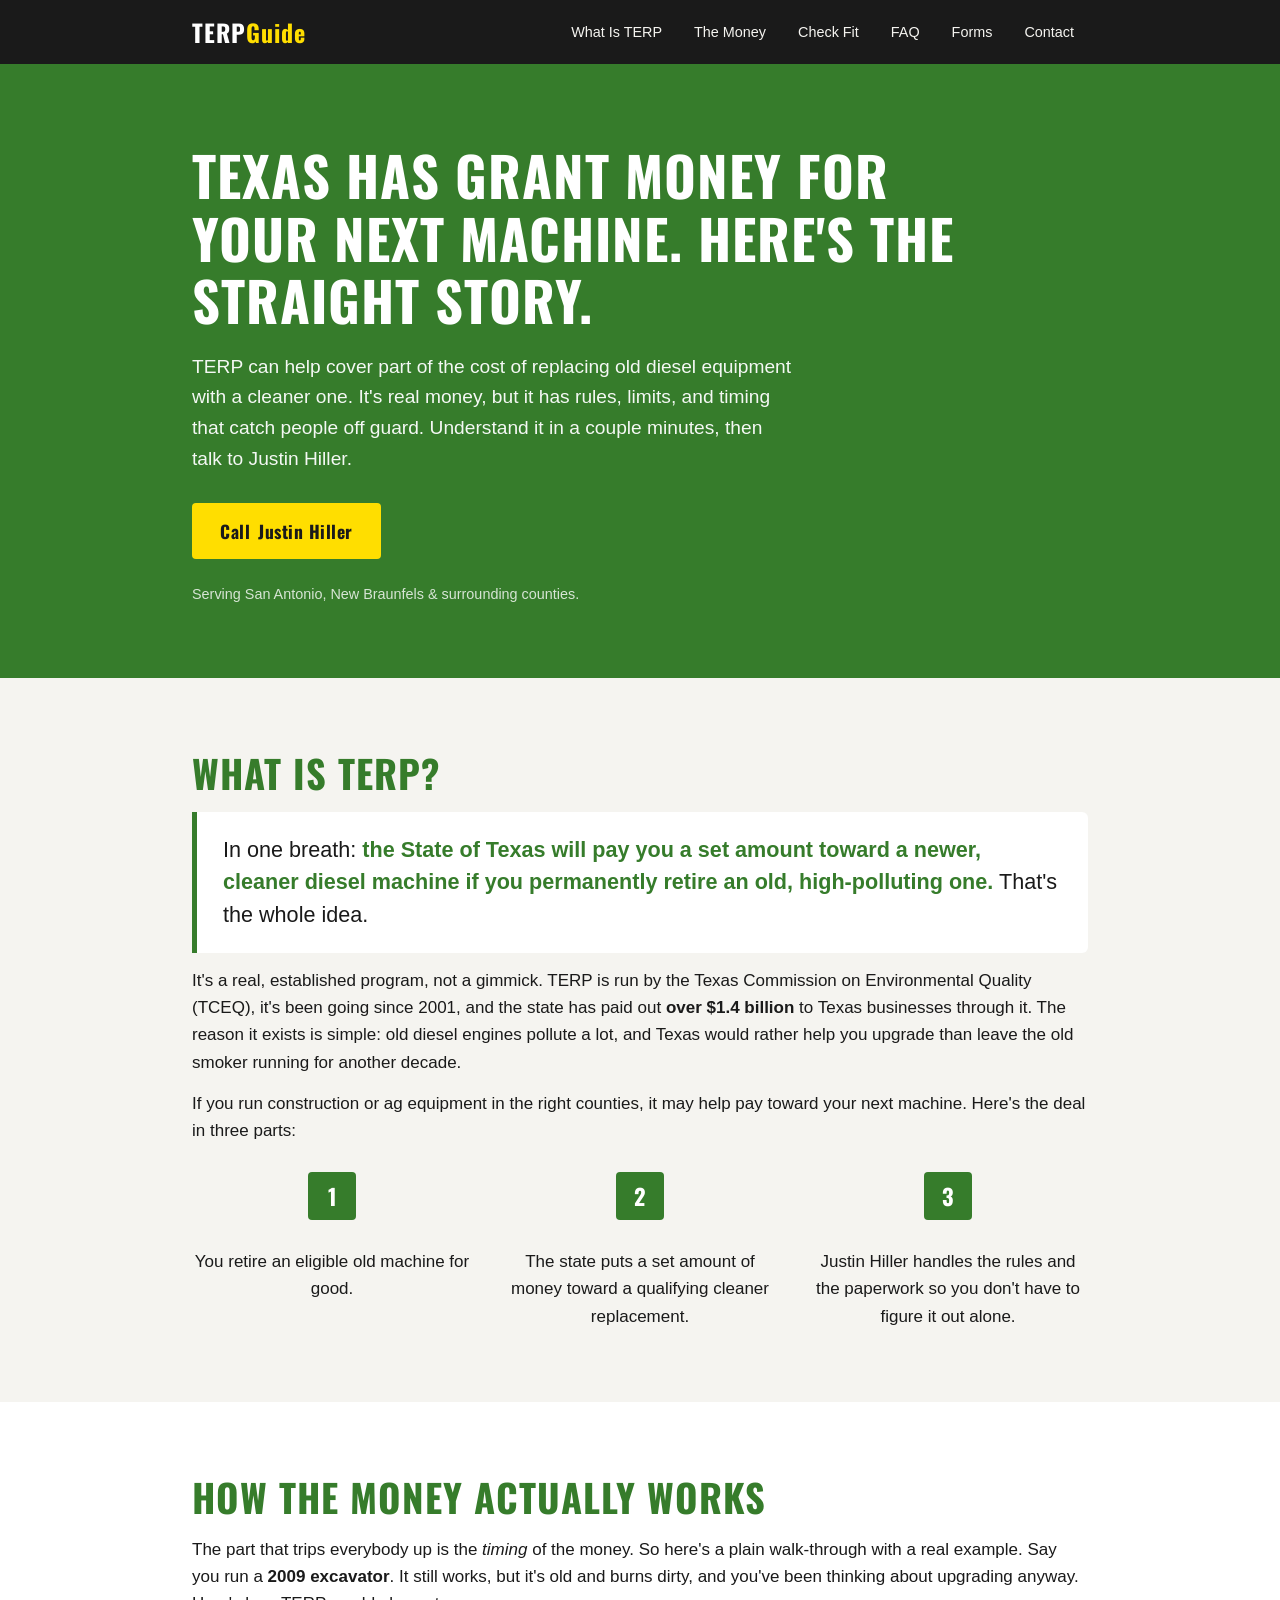
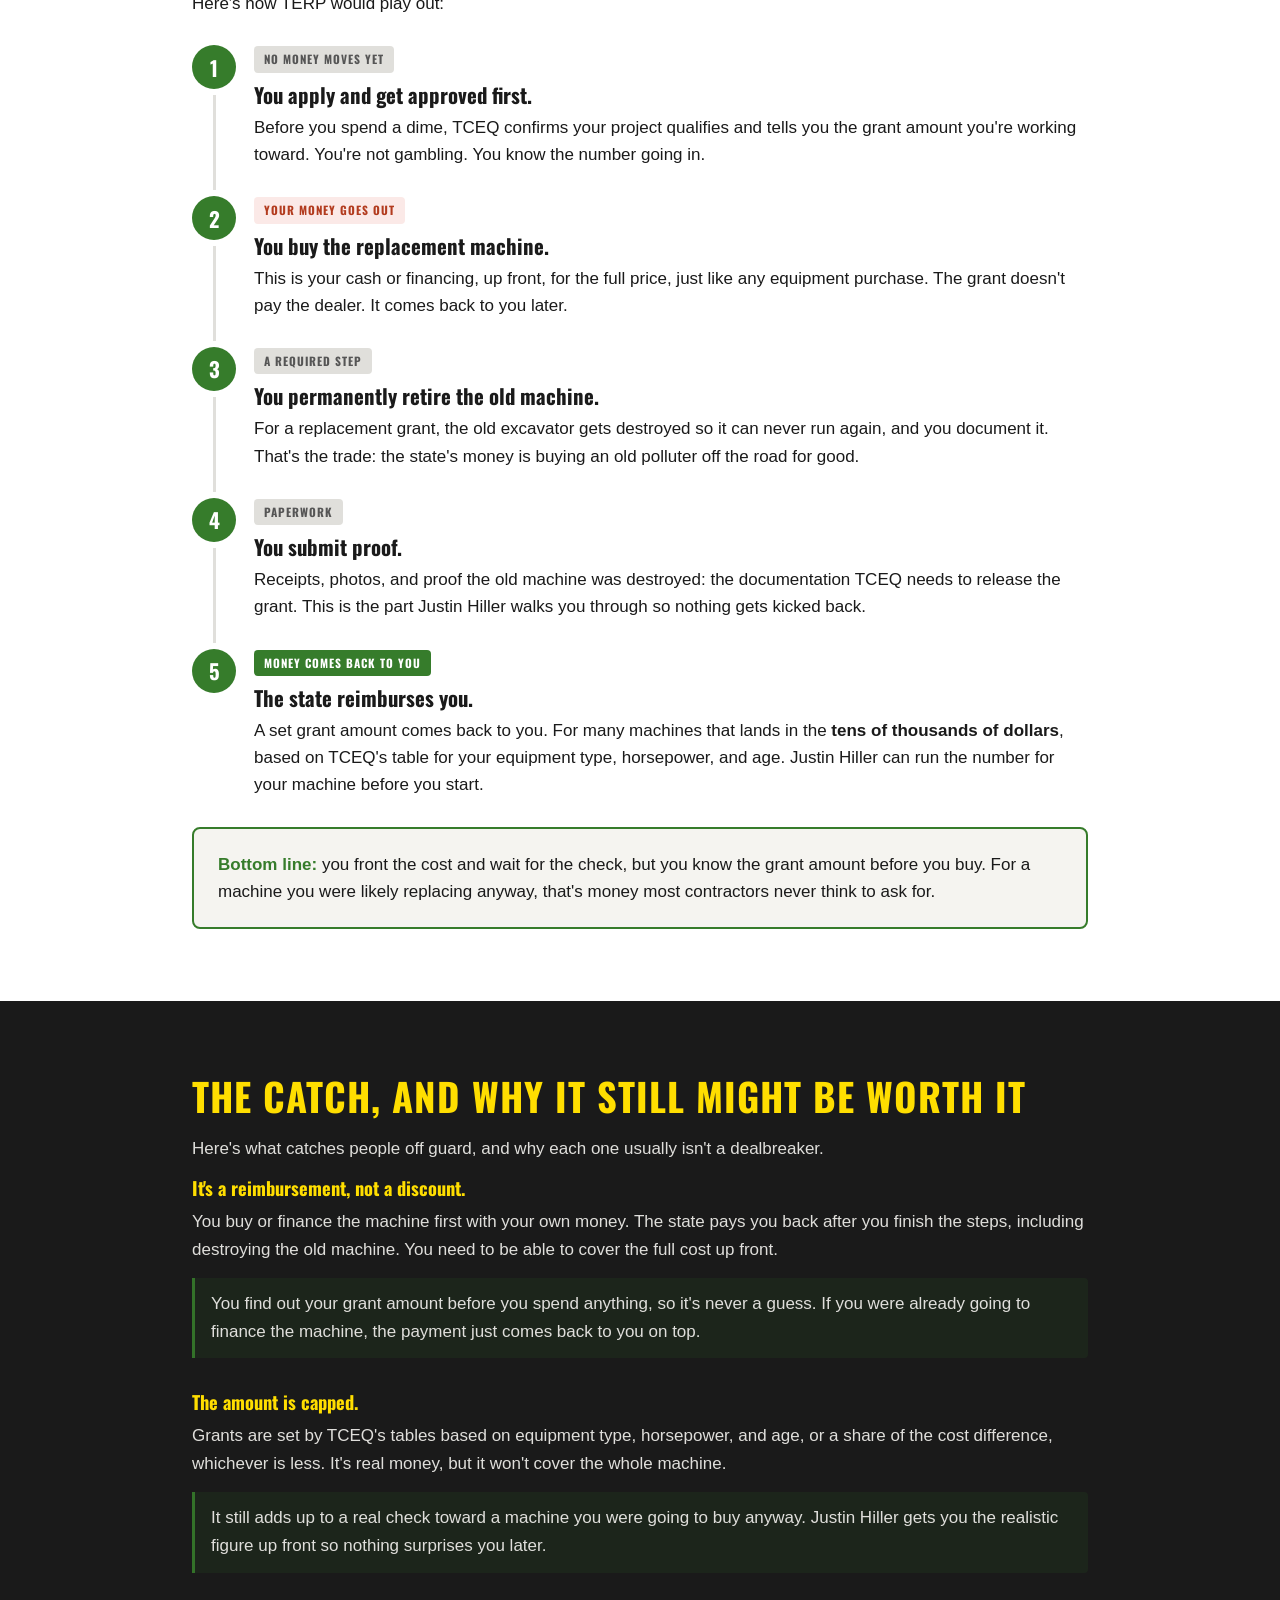
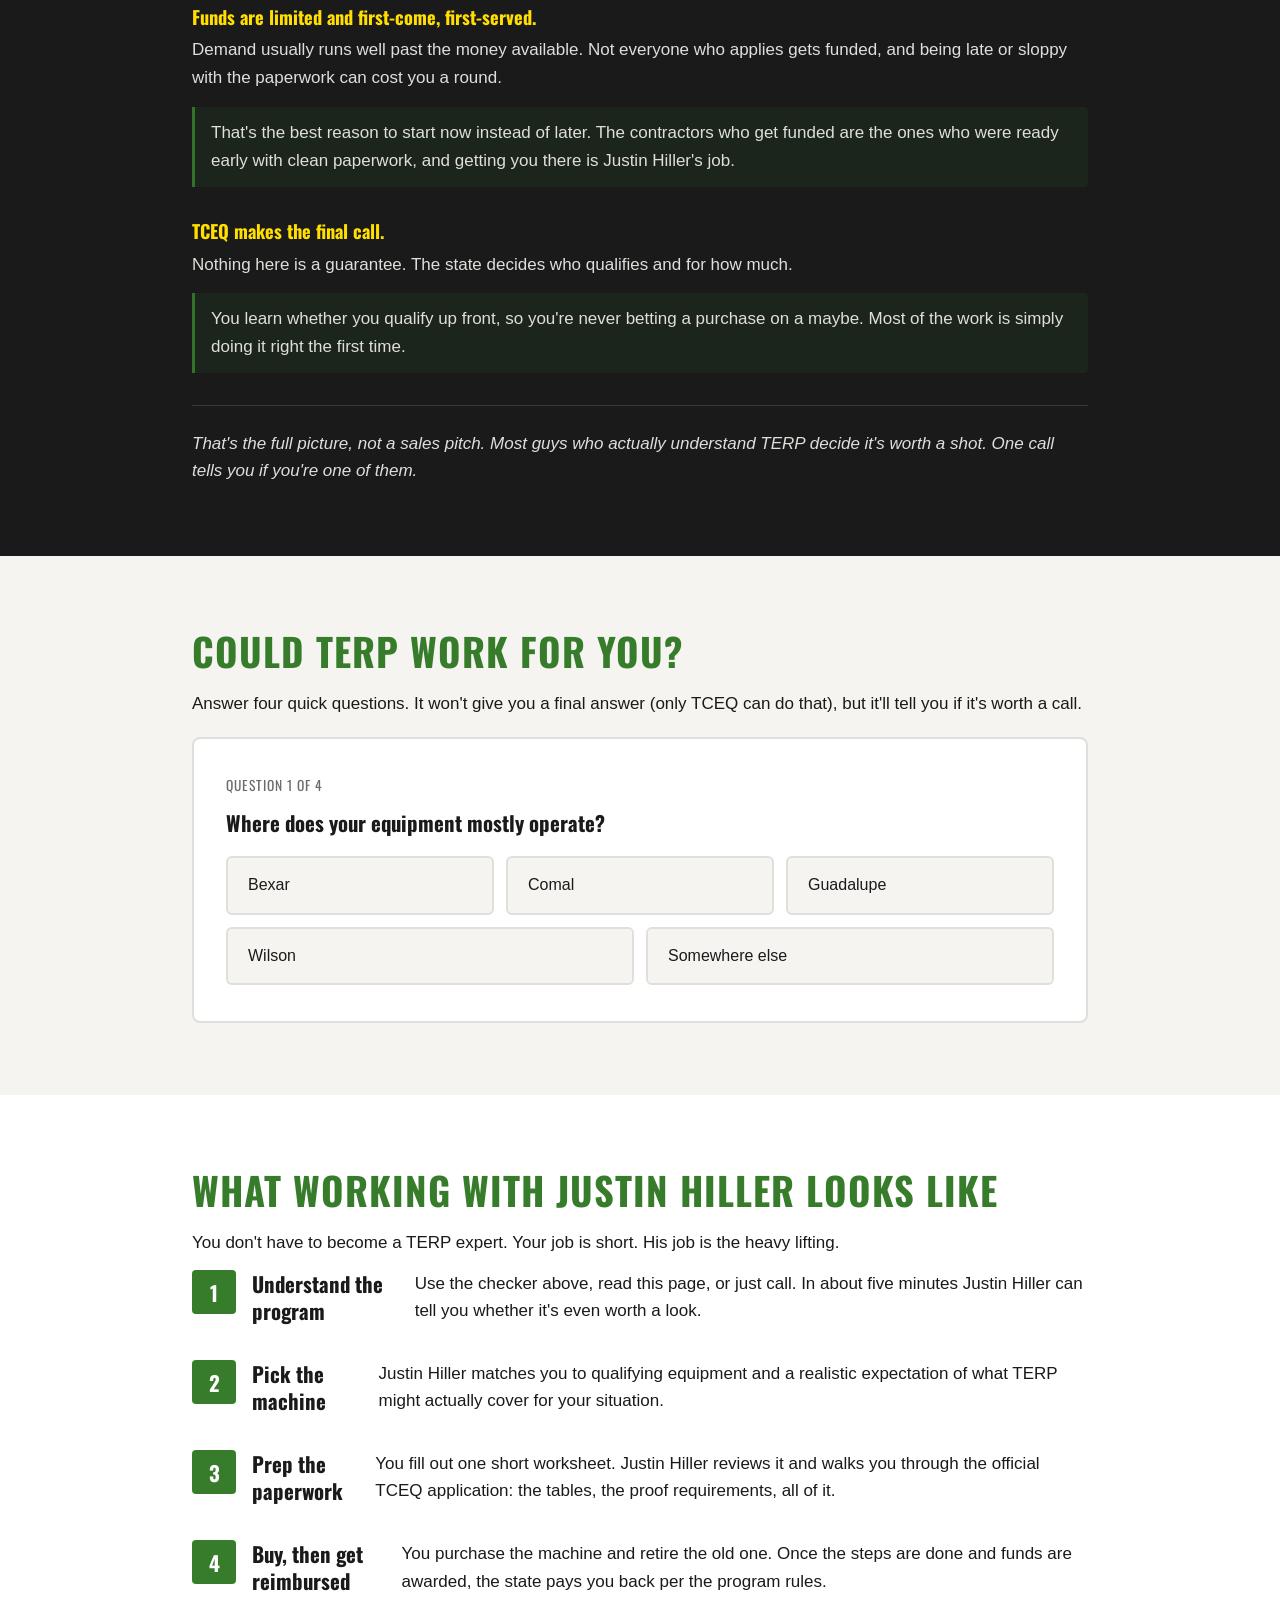
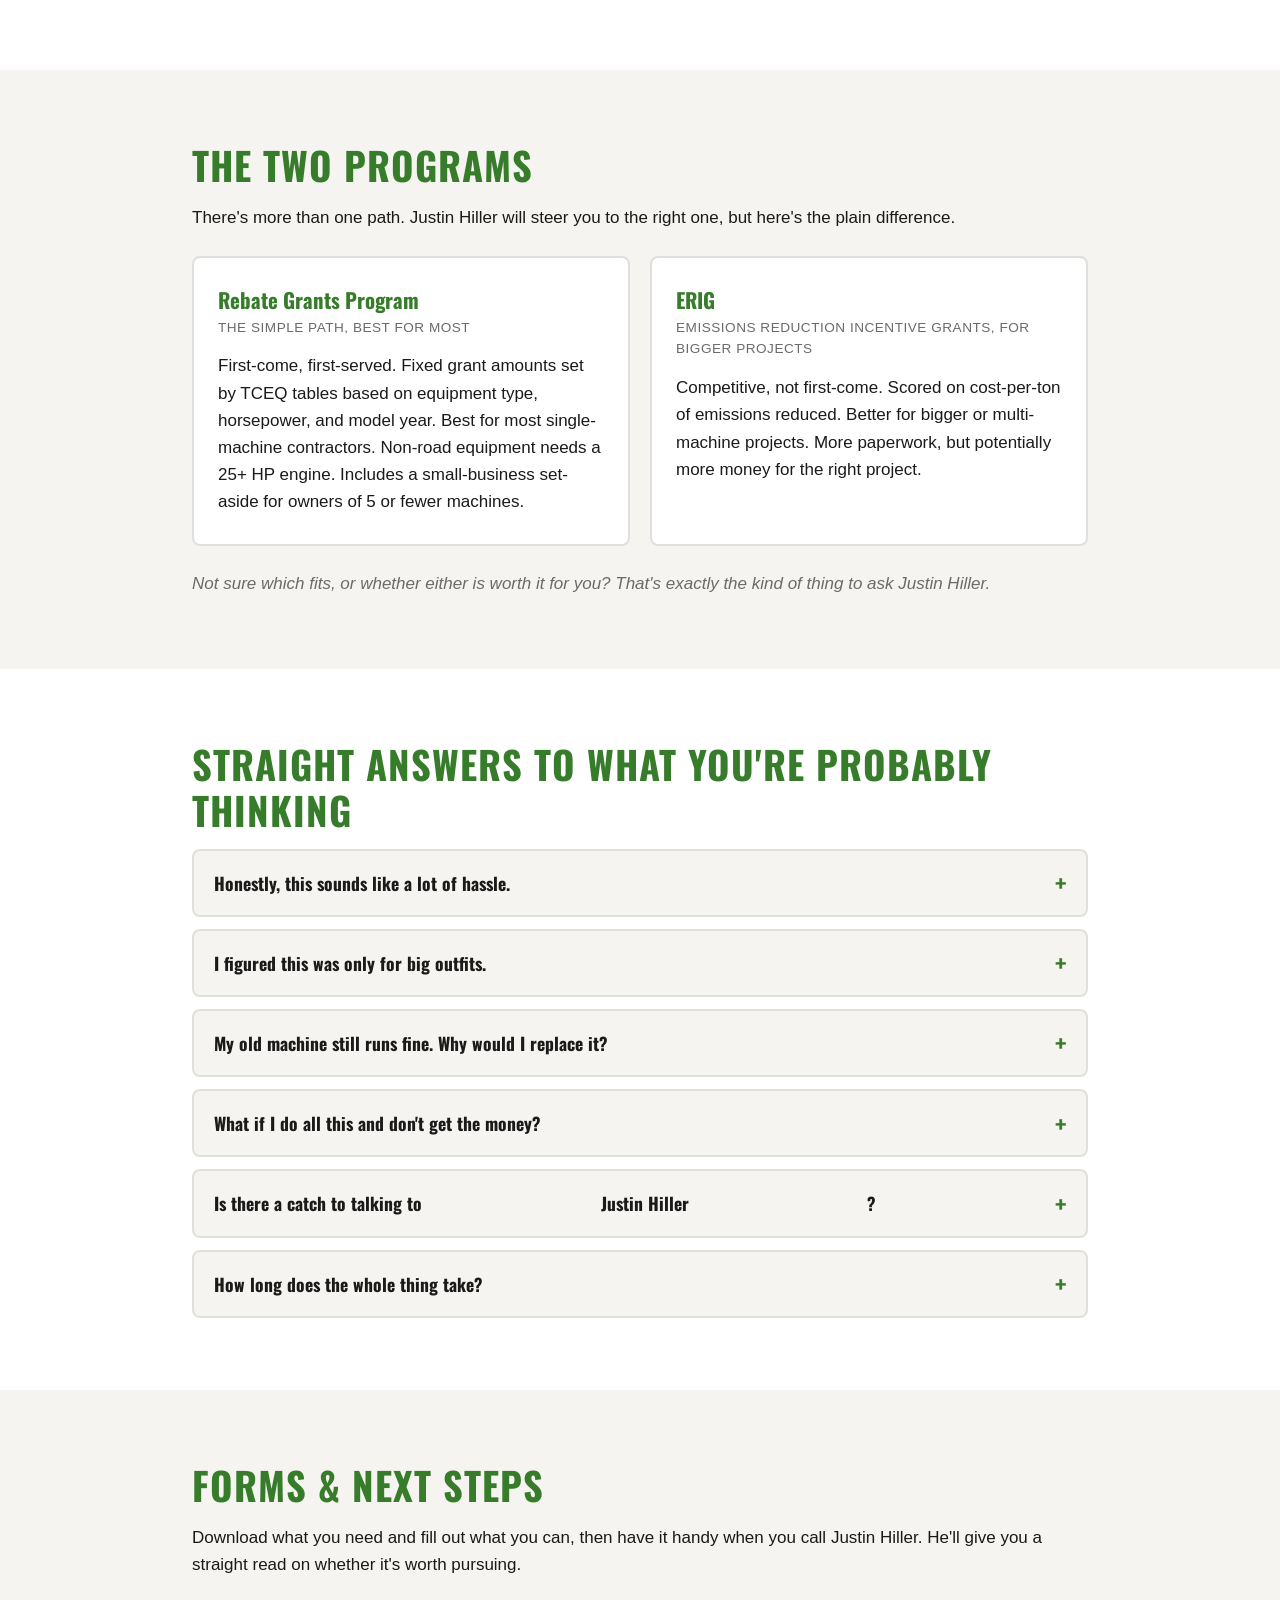
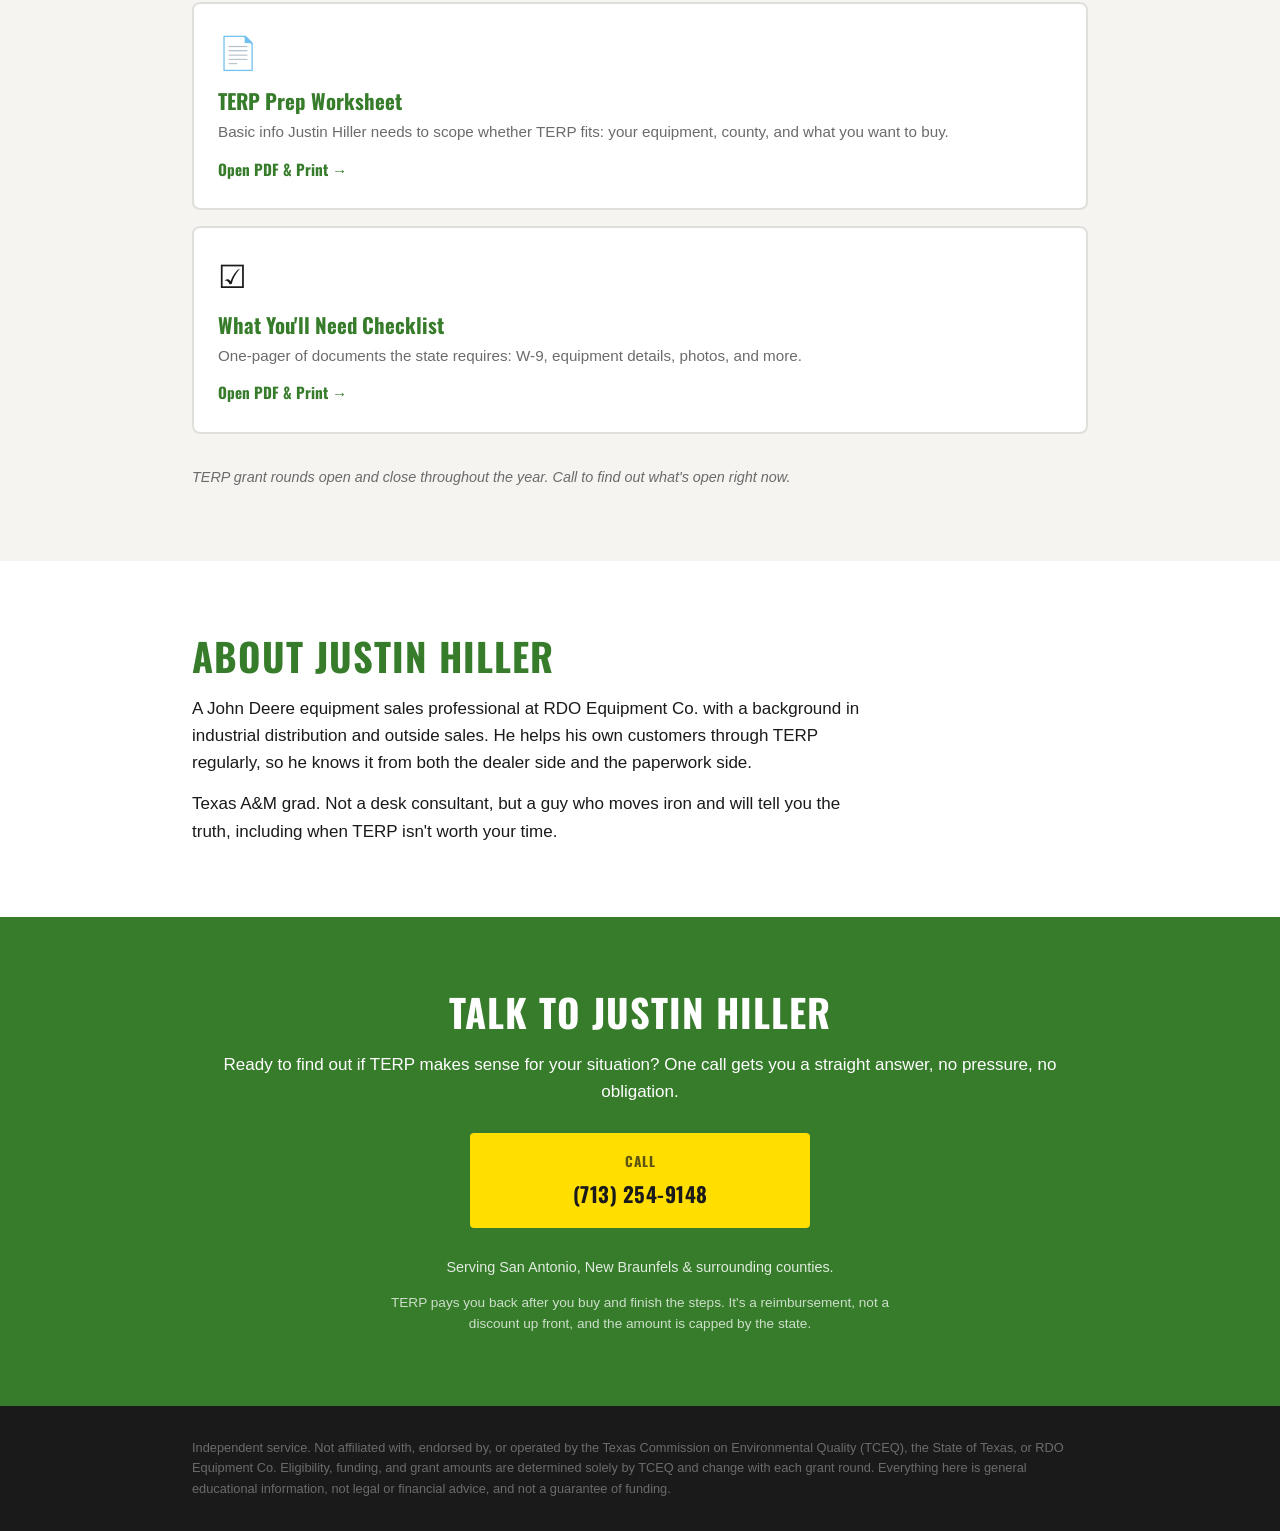
==== commit 45103135: "Make site phone-only: remove email contact Removes Justin email as a contact method (hero button, co" ====
--- a/index.html
+++ b/index.html
@@ -43,7 +43,6 @@
         <p class="hero-sub">TERP can help cover part of the cost of replacing old diesel equipment with a cleaner one. It's real money, but it has rules, limits, and timing that catch people off guard. Understand it in a couple minutes, then talk to <span data-name>Justin</span>.</p>
         <div class="hero-ctas">
           <a href="#" data-phone class="btn btn--primary">Call <span data-name>Justin</span></a>
-          <a href="#" data-email class="btn btn--secondary">Email <span data-name>Justin</span></a>
         </div>
         <p class="hero-area">Serving <span data-service-area>San Antonio, New Braunfels & surrounding counties</span>.</p>
       </div>
@@ -270,7 +269,7 @@
     <section id="forms" class="section">
       <div class="container">
         <h2>Forms & Next Steps</h2>
-        <p>Download what you need, fill out what you can, and email it to <span data-name>Justin</span>. He'll give you a straight read on whether it's worth pursuing.</p>
+        <p>Download what you need and fill out what you can, then have it handy when you call <span data-name>Justin</span>. He'll give you a straight read on whether it's worth pursuing.</p>
         <div class="form-cards">
           <a href="public/docs/terp-prep-worksheet.pdf" target="_blank" class="form-card">
             <div class="form-card-icon" aria-hidden="true">&#128196;</div>
@@ -304,15 +303,11 @@
     <section id="contact" class="section section--contact">
       <div class="container">
         <h2>Talk to <span data-name>Justin</span></h2>
-        <p>Ready to find out if TERP makes sense for your situation? One call or email gets you a straight answer, no pressure, no obligation.</p>
+        <p>Ready to find out if TERP makes sense for your situation? One call gets you a straight answer, no pressure, no obligation.</p>
         <div class="contact-ctas">
           <a href="#" data-phone class="btn btn--primary btn--large">
             <span class="btn-label">Call</span>
             <span data-phone="label" class="btn-value">[JUSTIN_PHONE]</span>
-          </a>
-          <a href="#" data-email class="btn btn--secondary btn--large">
-            <span class="btn-label">Email</span>
-            <span data-email="label" class="btn-value">[JUSTIN_EMAIL]</span>
           </a>
         </div>
         <p class="contact-area">Serving <span data-service-area>San Antonio, New Braunfels & surrounding counties</span>.</p>
--- a/styles.css
+++ b/styles.css
@@ -589,6 +589,7 @@
   gap: 16px;
   max-width: 400px;
   margin: 28px auto;
+  justify-content: center;
 }
 .section--contact .btn--primary {
   background: var(--yellow);
@@ -669,6 +670,7 @@
 
   .contact-ctas { flex-direction: row; max-width: 540px; }
   .btn--large { width: auto; flex: 1; }
+  .contact-ctas .btn--large:only-child { flex: 0 1 340px; }
 }
 
 /* ============================================================
